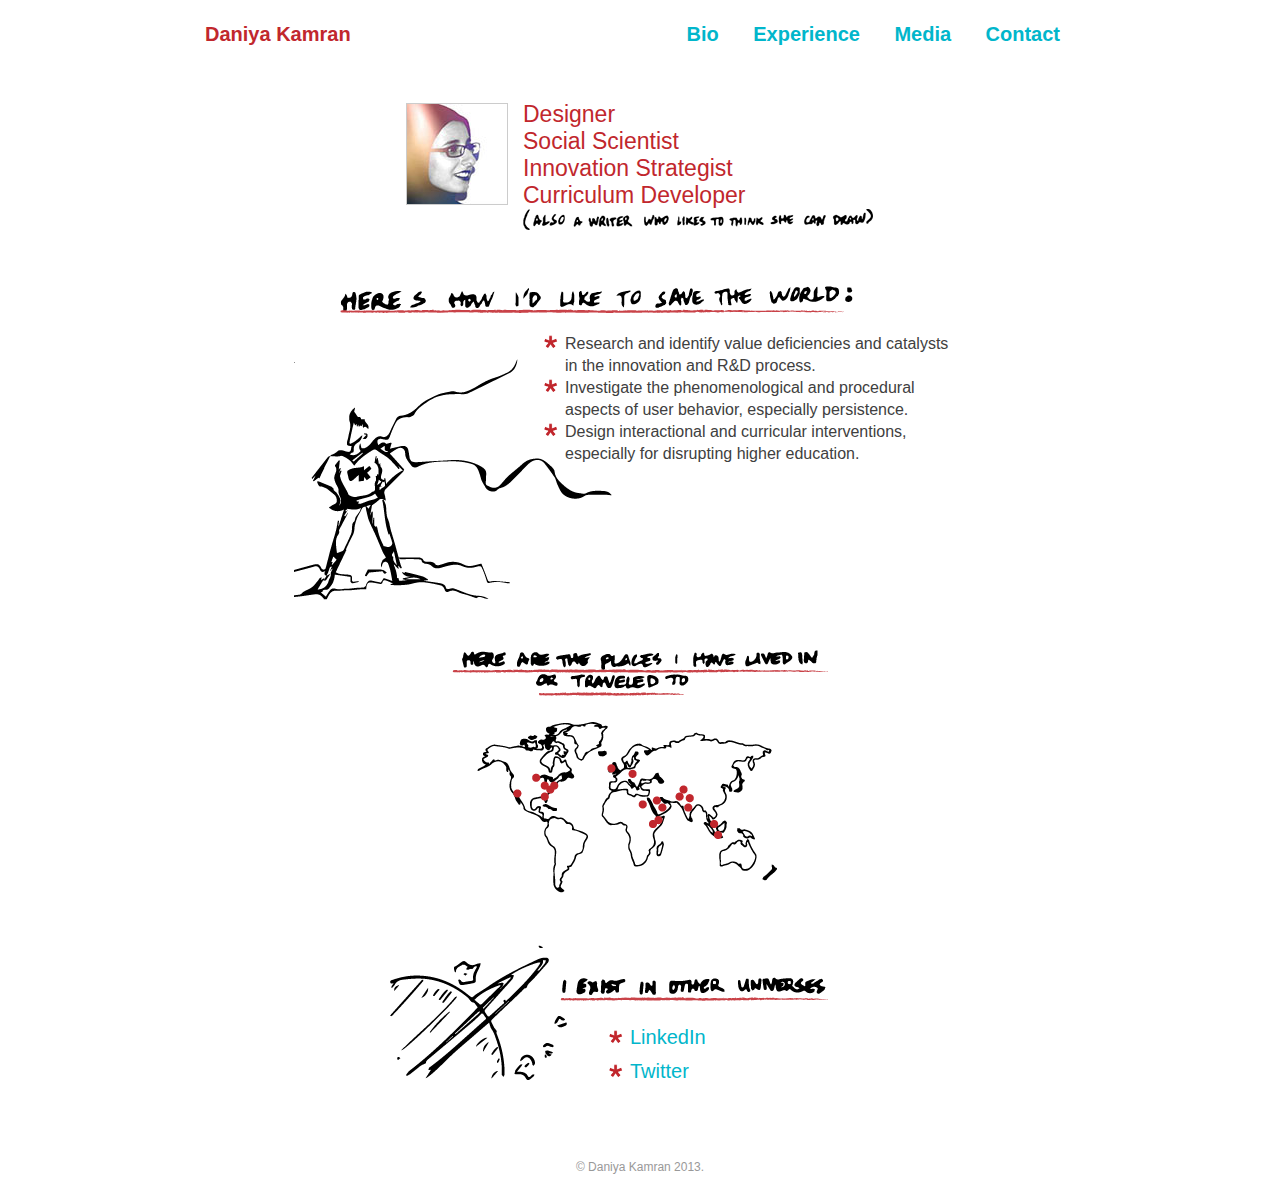
==== bio/index.html @ 9de93405 "first commit" ====
<!DOCTYPE html>
<html>
	<head>
		<title>Daniya Kamran | Bio</title>
		<link href="../style.css" rel='stylesheet' type='text/css'/>
	</head>
	<body>
		<div id="container">
			<div id="nameheader">Daniya Kamran</div>
			<div id="navbar" class="navbar">
				<a href="." title="Learn more about me!">Bio</a>
				<a href="../experience/" title="See what I've learned">Experience</a>
				<a href="../media/" title="See my work">Media</a>
				<a href="../contact/" title="Say hello!">Contact</a>
			</div>
			<div class="clear"></div>
			<div id="biobox">
				<img src="../images/me.jpeg" id="profpic" width="100" height="100" alt="Daniya Kamran" />
				<div id="biome">
					Designer<br/>
					Social Scientist<br/>
					Innovation Strategist<br/>
					Curriculum Developer<br/>
					<img src="../images/bio1.png" width="350" height="21" alt="(also a writer who likes to think she can draw)" />
				</div>
			</div>
			<div class="clear"></div>
			<div id="savetheworld">
				<img src="../images/bio2.png" class="imgheader" width="513" height="27" alt="Here's how I'd like to save the world:" />
				<img src="../images/bio3.png" id="superheroImg" width="332" height="263" alt="Superman" />
				<ul>
					<li>Research and identify value deficiencies and catalysts in the innovation and R&D process.</li>
					<li>Investigate the phenomenological and procedural aspects of user behavior, especially persistence.</li>
					<li>Design interactional and curricular interventions, especially for disrupting higher education.</li>
				</ul>
				<div class="clear"></div>
			</div>
			<div id="whereilived">
				<img src="../images/bio4.png" class="imgheader" width="377" height="243" alt="Map of places I have lived" />
			</div>
			<div id="otheruniverses">
				<img src="../images/bio5.png" class="imgheader" width="268" height="24" alt="I exist in other universes." />
				<img src="../images/bio6.png" id="planetImg" width="177" height="135" alt="Planet" />
				<ul>
					<li><a href="http://linkedin.com/in/dkamran" title="Connect with me on LinkedIn">LinkedIn</a></li>
					<li><a href="http://twitter.com/daniyakamran" title="Follow me on Twitter">Twitter</a></li>
				</ul>
				<div class="clear"></div>
			</div>
			<div id="footer">
				&copy; Daniya Kamran 2013.
			</div>
		</div>
	</body>
</html>
---- style.css ----
#container {
	width: 900px;
	margin: 0 auto;
	font-family: 'Helvetica', 'Arial', sans-serif;
	color: #404040;
}

.clear {
	clear: both;
}

#navbarintro {
	text-align: center;
	margin: 40px;
}

#navbar {
	float: right;
	margin: 15px;
}

.navbar a {
	margin: 15px;
	color: #01b6cb;
	font-size: 20px;
	font-weight: bold;
	text-decoration: none;
}

.navbar a:hover {
	text-decoration: none;
	color: #018998;
}

#nameheader {
	float: left;
	color: #C1272D;
	font-size: 20px;
	margin: 15px;
	font-weight: bold;
}

#footer {
	text-align: center;
	color: #999999;
	font-size: 12px;
	margin-top: 40px;
	margin-bottom: 20px;
}

/* Intro */

#headerImg {
	text-align: center;
	margin: 50px 0;
}

h1#intro {
	text-align: center;
	color: #C1272D;
	font-size: 40px;
}

/* Bio */

#biobox {
	margin: 40px auto;
	width: 468px;
}

#biobox #profpic {
	float: left;
	border: 1px solid #ccc;
	margin-right: 15px;
	margin-top: 2px;
}

#biobox #biome {
	float: left;
	font-size: 23px;
	color: #C1272D;
}

#savetheworld {
	width: 700px;
	margin: 50px auto;
}

#savetheworld .imgheader {
	margin-left: 50px;
}

#savetheworld ul {
	z-index: 1;
	margin-left: 235px;
	position: absolute;
	display: block;
	font-size: 16px;
	line-height: 22px;
	width: 400px;
	list-style-image: url('images/ulb.png');
}

#savetheworld #superheroImg {
	z-index: 0;
	margin-top: 20px;
	float: left;
}

#whereilived {
	width: 377px;
	margin: 30px auto;
}

#otheruniverses {
	width: 500px;
	margin: 80px auto;
}

#otheruniverses .imgheader {
	margin-left: 170px;
}

#otheruniverses ul {
	z-index: 1;
	margin-left: 200px;
	position: absolute;
	display: block;
	font-size: 16px;
	line-height: 32px;
	width: 400px;
	list-style-image: url('images/ulb.png');
}

#otheruniverses a {
	color: #01b6cb;
	font-size: 20px;
	text-decoration: none;
}

#otheruniverses a:hover {
	text-decoration: none;
	color: #018998;
}

#otheruniverses #planetImg {
	z-index: 0;
	float: left;
	margin-top: -60px;
}

/* Experiences */

#venn {
	text-align: center;
	margin: 40px 0 70px 0;
}

.resumesection {
	width: 800px;
	margin: 40px auto;
}

.resumesection img {
	float: left;
	margin-left: 20px;
}

.resumesection h1 {
	margin-left: 100px;
	font-size: 28px;
	font-weight: normal;
	margin-bottom: 0;
}

.resumesection p {
	margin-left: 100px;
	margin-top: 30px;
	margin-bottom: 0;
}

.resumesection p.first {
	margin-top: 10px;
}

.resumesection .dates {
	margin-left: 100px;
	color: #C1272D;
	font-weight: bold;
}

.resumesection ul.resumebullets {
	margin-left: 140px;
	line-height: 20px;
}

/* Contact */

#contactcontainer {
	width: 500px;
	margin: 60px auto;
}

#telephone {
	float: left;
	width: 190px;
}

#contactdetails {
	float: right;
	width: 290px;
	color: #C1272D;
}

#contactdetails h1 {
	margin: 30px 0 20px 0;
}

#contactdetails h2 {
	margin: 0;
	margin-top: 5px;
	font-weight: normal;
}

#contactdetails a {
	color: #C1272D;
}

#contactdetails a:hover {
	text-decoration: none;
}
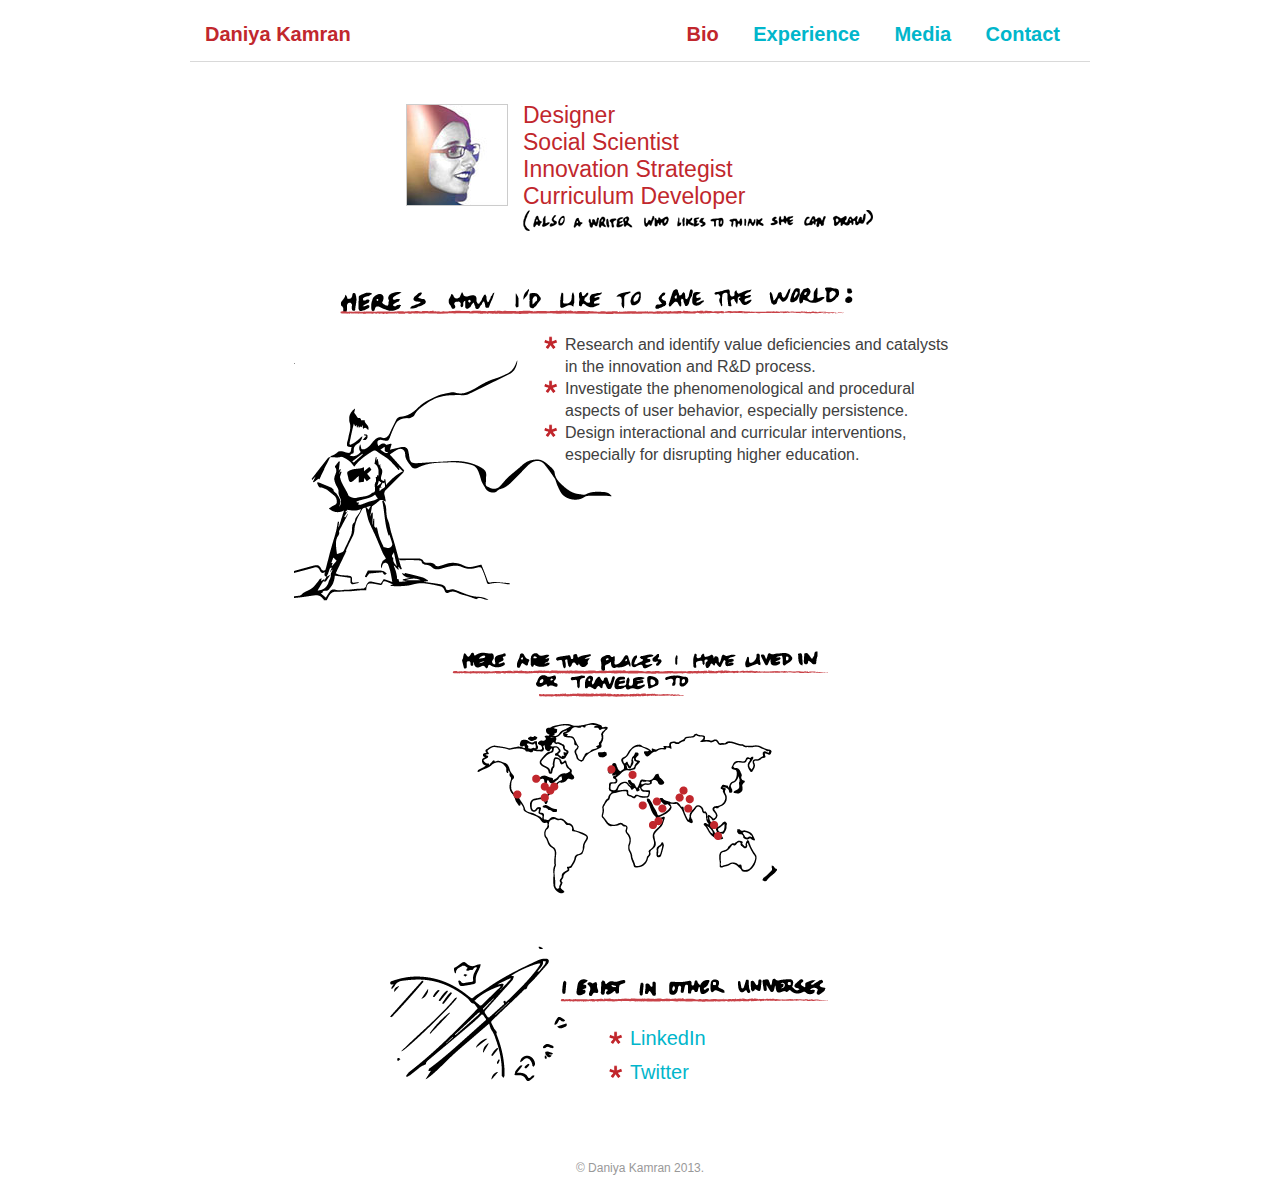
==== commit 5b3f3b12: "added media page" ====
--- a/bio/index.html
+++ b/bio/index.html
@@ -6,14 +6,15 @@
 	</head>
 	<body>
 		<div id="container">
-			<div id="nameheader">Daniya Kamran</div>
+			<div id="nameheader"><a href="../">Daniya Kamran</a></div>
 			<div id="navbar" class="navbar">
-				<a href="." title="Learn more about me!">Bio</a>
+				<a href="." class="selected" title="Learn more about me!">Bio</a>
 				<a href="../experience/" title="See what I've learned">Experience</a>
 				<a href="../media/" title="See my work">Media</a>
 				<a href="../contact/" title="Say hello!">Contact</a>
 			</div>
 			<div class="clear"></div>
+			<div class="headerdivider"></div>
 			<div id="biobox">
 				<img src="../images/me.jpeg" id="profpic" width="100" height="100" alt="Daniya Kamran" />
 				<div id="biome">
--- a/style.css
+++ b/style.css
@@ -32,12 +32,25 @@
 	color: #018998;
 }
 
+.navbar a.selected {
+	color: #C1272D;
+}
+
 #nameheader {
 	float: left;
 	color: #C1272D;
 	font-size: 20px;
 	margin: 15px;
 	font-weight: bold;
+}
+
+#nameheader a {
+	color: #C1272D;
+	text-decoration: none;
+}
+
+.headerdivider {
+	border-bottom: 1px solid #d9d9d9;
 }
 
 #footer {
@@ -194,6 +207,10 @@
 	line-height: 20px;
 }
 
+.resumesection .footnote {
+	font-style: italic;
+}
+
 /* Contact */
 
 #contactcontainer {
@@ -228,4 +245,10 @@
 
 #contactdetails a:hover {
 	text-decoration: none;
+}
+
+/* Media */
+
+#mediacontainer {
+	text-align: center;
 }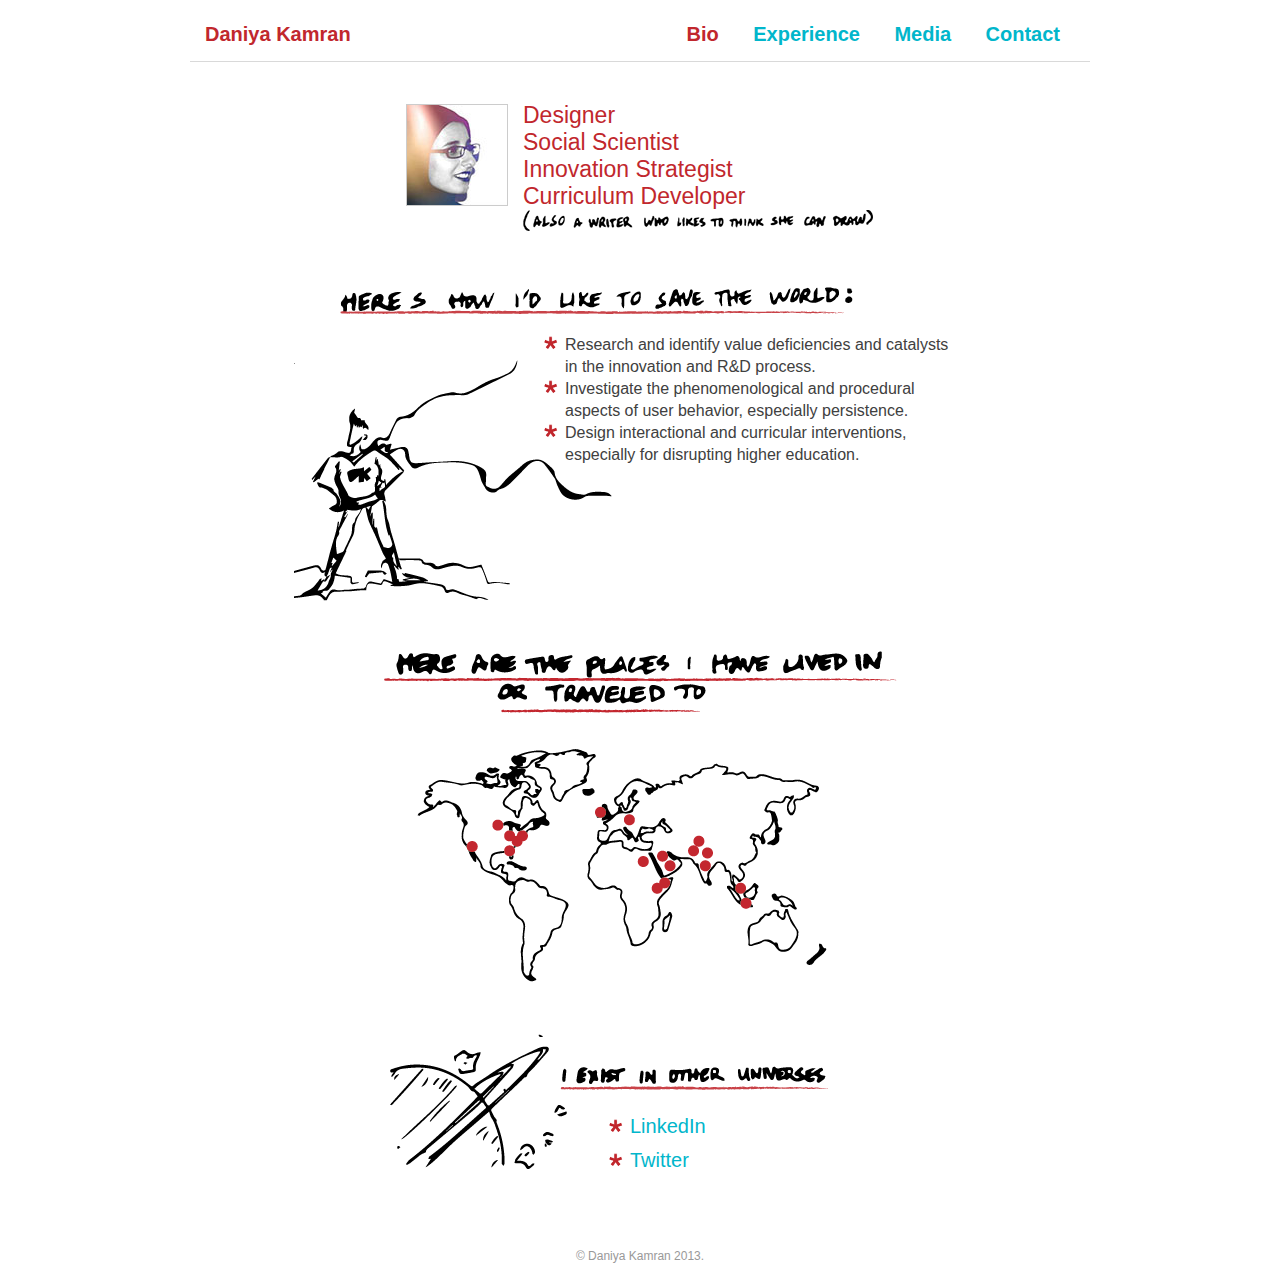
==== commit 928b3991: "sizing changes" ====
--- a/bio/index.html
+++ b/bio/index.html
@@ -37,7 +37,7 @@
 				<div class="clear"></div>
 			</div>
 			<div id="whereilived">
-				<img src="../images/bio4.png" class="imgheader" width="377" height="243" alt="Map of places I have lived" />
+				<img src="../images/bio4.png" class="imgheader" width="513" height="331" alt="Map of places I have lived" />
 			</div>
 			<div id="otheruniverses">
 				<img src="../images/bio5.png" class="imgheader" width="268" height="24" alt="I exist in other universes." />
--- a/style.css
+++ b/style.css
@@ -121,7 +121,7 @@
 }
 
 #whereilived {
-	width: 377px;
+	width: 513px;
 	margin: 30px auto;
 }
 
